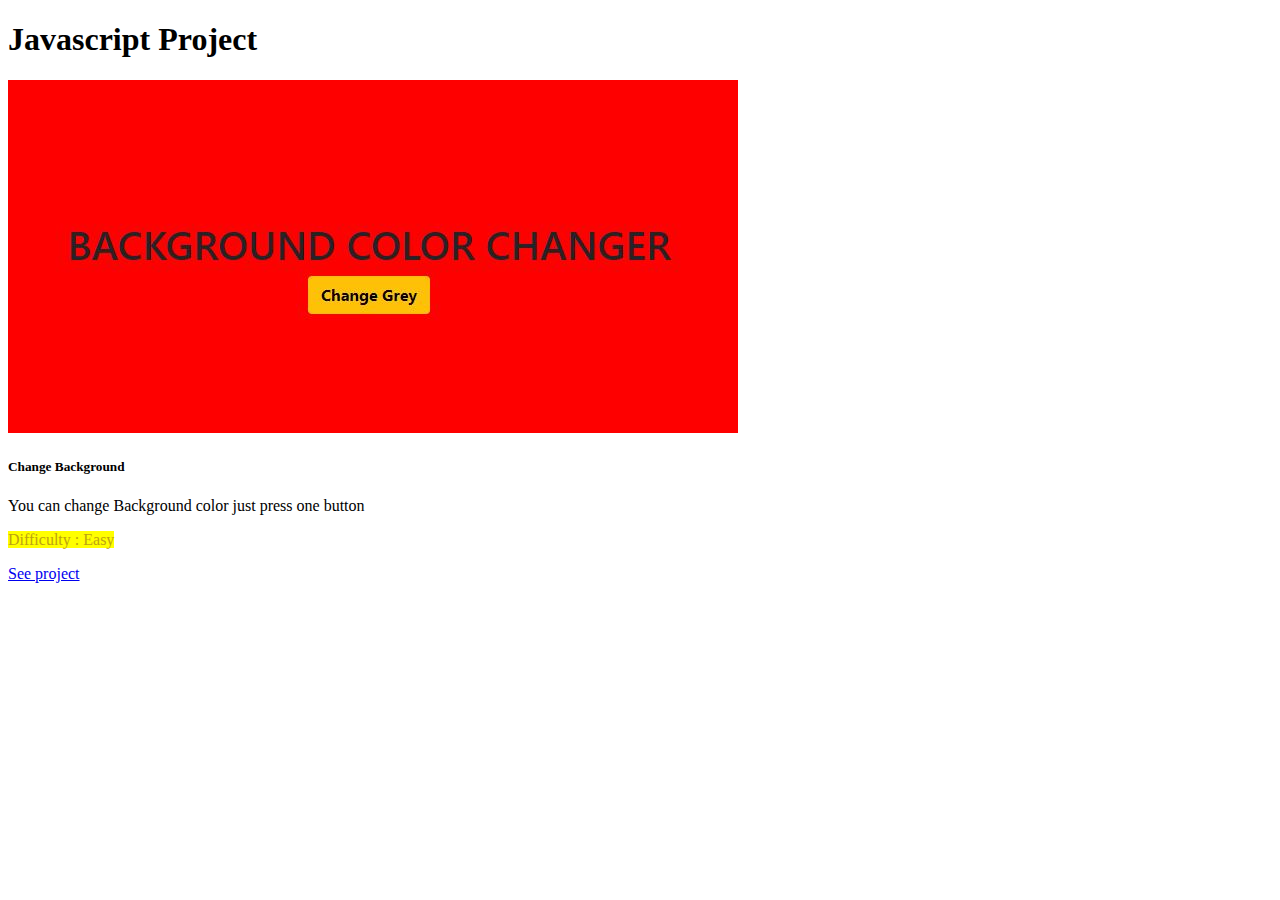
==== index.html @ a76fa0d8 "first commit for my javascript project" ====
<!DOCTYPE html>
<html lang="en">
  <head>
    <!-- Required meta tags -->
    <meta charset="utf-8" />
    <meta name="viewport" content="width=device-width, initial-scale=1" />

    <!-- Bootstrap CSS -->
    <link
      href="https://cdn.jsdelivr.net/npm/bootstrap@5.1.3/dist/css/bootstrap.min.css"
      rel="stylesheet"
      integrity="sha384-1BmE4kWBq78iYhFldvKuhfTAU6auU8tT94WrHftjDbrCEXSU1oBoqyl2QvZ6jIW3"
      crossorigin="anonymous"
    />

    <title>Javascript Project</title>
  </head>
  <body>
    <div class="container">
      <h1 class="text-center mt-3 mb-3">Javascript Project</h1>

      <div class="row row-cols-1 row-cols-md-3 g-4">
        <div class="col">
          <div class="card">
            <img
              src="changeBg/changeBg.JPG"
              class="card-img-top"
              alt="image change background color"
            />
            <div class="card-body">
              <h5 class="card-title">Change Background</h5>
              <p class="card-text">
                You can change Background color just press one button
              </p>
              <p class="card-text">
                <mark style="color: rgb(189, 163, 17)">Difficulty : Easy</mark>
              </p>
              <a href="changeBg/index.html" class="btn btn-primary"
                >See project</a
              >
            </div>
          </div>
        </div>
      </div>
    </div>

    <!-- Option 1: Bootstrap Bundle with Popper -->
    <script
      src="https://cdn.jsdelivr.net/npm/bootstrap@5.1.3/dist/js/bootstrap.bundle.min.js"
      integrity="sha384-ka7Sk0Gln4gmtz2MlQnikT1wXgYsOg+OMhuP+IlRH9sENBO0LRn5q+8nbTov4+1p"
      crossorigin="anonymous"
    ></script>
  </body>
</html>
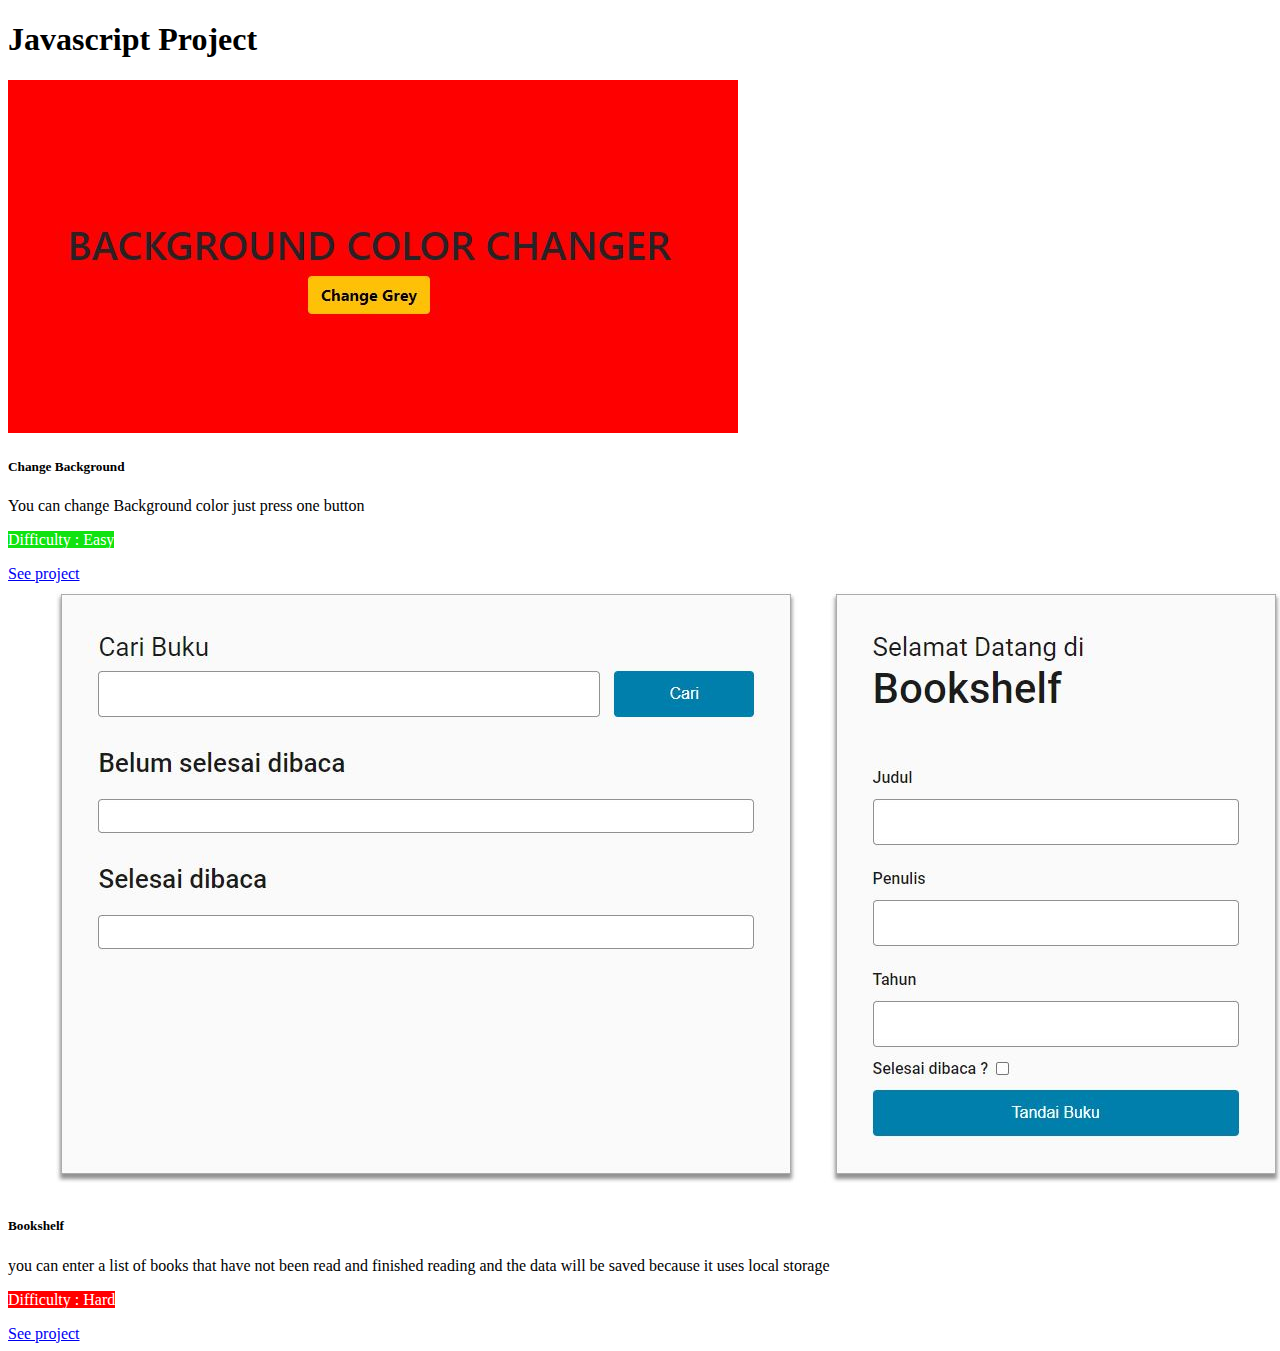
==== commit 77087bc5: "menambahkan project bookshelf dan mengubah button di index.html main" ====
--- a/index.html
+++ b/index.html
@@ -33,9 +33,37 @@
                 You can change Background color just press one button
               </p>
               <p class="card-text">
-                <mark style="color: rgb(189, 163, 17)">Difficulty : Easy</mark>
+                <mark style="background-color: rgb(17, 226, 17); color: white"
+                  >Difficulty : Easy</mark
+                >
               </p>
               <a href="changeBg/index.html" class="btn btn-primary"
+                >See project</a
+              >
+            </div>
+          </div>
+        </div>
+
+        <div class="col">
+          <div class="card">
+            <img
+              src="Bookshelf/Capture.JPG"
+              class="card-img-top"
+              alt="image Bookshelf color"
+            />
+            <div class="card-body">
+              <h5 class="card-title">Bookshelf</h5>
+              <p class="card-text">
+                you can enter a list of books that have not been read and
+                finished reading and the data will be saved because it uses
+                local storage
+              </p>
+              <p class="card-text">
+                <mark style="background-color: red; color: white"
+                  >Difficulty : Hard</mark
+                >
+              </p>
+              <a href="Bookshelf/index.html" class="btn btn-primary"
                 >See project</a
               >
             </div>
